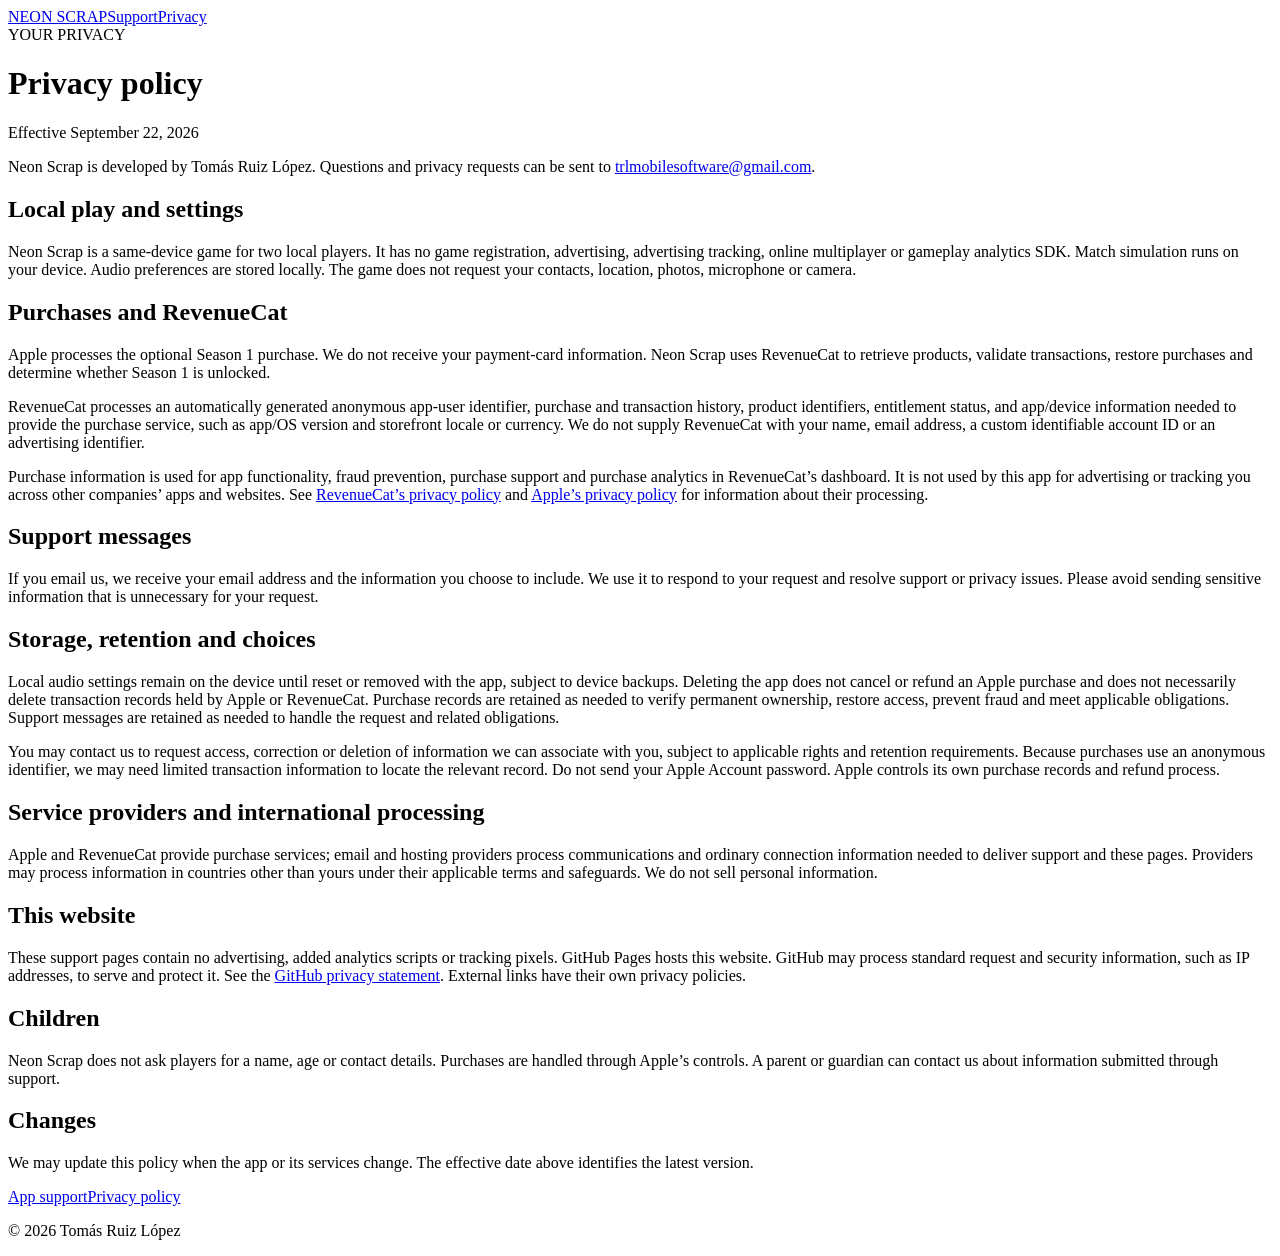
==== privacy/index.html @ a8b6b7b2 "Publish Neon Scrap landing, support and privacy pages" ====
<!doctype html><html lang="en"><head><meta charset="utf-8"><meta name="viewport" content="width=device-width,initial-scale=1"><title>Privacy policy · Neon Scrap</title><meta name="description" content="How Neon Scrap handles local settings and Apple/RevenueCat purchase information."><link rel="icon" href="/neon-scrap-site/icon.png"><link rel="stylesheet" href="/neon-scrap-site/style.css"></head><body><header><nav aria-label="Main navigation"><a class="brand" href="/neon-scrap-site/"><img src="/neon-scrap-site/icon.png" alt="">NEON SCRAP</a><a href="/neon-scrap-site/support/">Support</a><a href="/neon-scrap-site/privacy/">Privacy</a></nav></header><main><span class="stamp">YOUR PRIVACY</span><h1>Privacy policy</h1><p class="muted">Effective September 22, 2026</p><p>Neon Scrap is developed by Tomás Ruiz López. Questions and privacy requests can be sent to <a href="mailto:trlmobilesoftware@gmail.com?subject=Neon%20Scrap%20privacy">trlmobilesoftware@gmail.com</a>.</p><h2>Local play and settings</h2><p>Neon Scrap is a same-device game for two local players. It has no game registration, advertising, advertising tracking, online multiplayer or gameplay analytics SDK. Match simulation runs on your device. Audio preferences are stored locally. The game does not request your contacts, location, photos, microphone or camera.</p><h2>Purchases and RevenueCat</h2><p>Apple processes the optional Season 1 purchase. We do not receive your payment-card information. Neon Scrap uses RevenueCat to retrieve products, validate transactions, restore purchases and determine whether Season 1 is unlocked.</p><p>RevenueCat processes an automatically generated anonymous app-user identifier, purchase and transaction history, product identifiers, entitlement status, and app/device information needed to provide the purchase service, such as app/OS version and storefront locale or currency. We do not supply RevenueCat with your name, email address, a custom identifiable account ID or an advertising identifier.</p><p>Purchase information is used for app functionality, fraud prevention, purchase support and purchase analytics in RevenueCat’s dashboard. It is not used by this app for advertising or tracking you across other companies’ apps and websites. See <a href="https://www.revenuecat.com/privacy">RevenueCat’s privacy policy</a> and <a href="https://www.apple.com/legal/privacy/">Apple’s privacy policy</a> for information about their processing.</p><h2>Support messages</h2><p>If you email us, we receive your email address and the information you choose to include. We use it to respond to your request and resolve support or privacy issues. Please avoid sending sensitive information that is unnecessary for your request.</p><h2>Storage, retention and choices</h2><p>Local audio settings remain on the device until reset or removed with the app, subject to device backups. Deleting the app does not cancel or refund an Apple purchase and does not necessarily delete transaction records held by Apple or RevenueCat. Purchase records are retained as needed to verify permanent ownership, restore access, prevent fraud and meet applicable obligations. Support messages are retained as needed to handle the request and related obligations.</p><p>You may contact us to request access, correction or deletion of information we can associate with you, subject to applicable rights and retention requirements. Because purchases use an anonymous identifier, we may need limited transaction information to locate the relevant record. Do not send your Apple Account password. Apple controls its own purchase records and refund process.</p><h2>Service providers and international processing</h2><p>Apple and RevenueCat provide purchase services; email and hosting providers process communications and ordinary connection information needed to deliver support and these pages. Providers may process information in countries other than yours under their applicable terms and safeguards. We do not sell personal information.</p><h2>This website</h2><p>These support pages contain no advertising, added analytics scripts or tracking pixels. GitHub Pages hosts this website. GitHub may process standard request and security information, such as IP addresses, to serve and protect it. See the <a href="https://docs.github.com/en/site-policy/privacy-policies/github-general-privacy-statement">GitHub privacy statement</a>. External links have their own privacy policies.</p><h2>Children</h2><p>Neon Scrap does not ask players for a name, age or contact details. Purchases are handled through Apple’s controls. A parent or guardian can contact us about information submitted through support.</p><h2>Changes</h2><p>We may update this policy when the app or its services change. The effective date above identifies the latest version.</p></main><footer><a href="/neon-scrap-site/support/">App support</a><a href="/neon-scrap-site/privacy/">Privacy policy</a><p class="muted">© 2026 Tomás Ruiz López</p></footer></body></html>
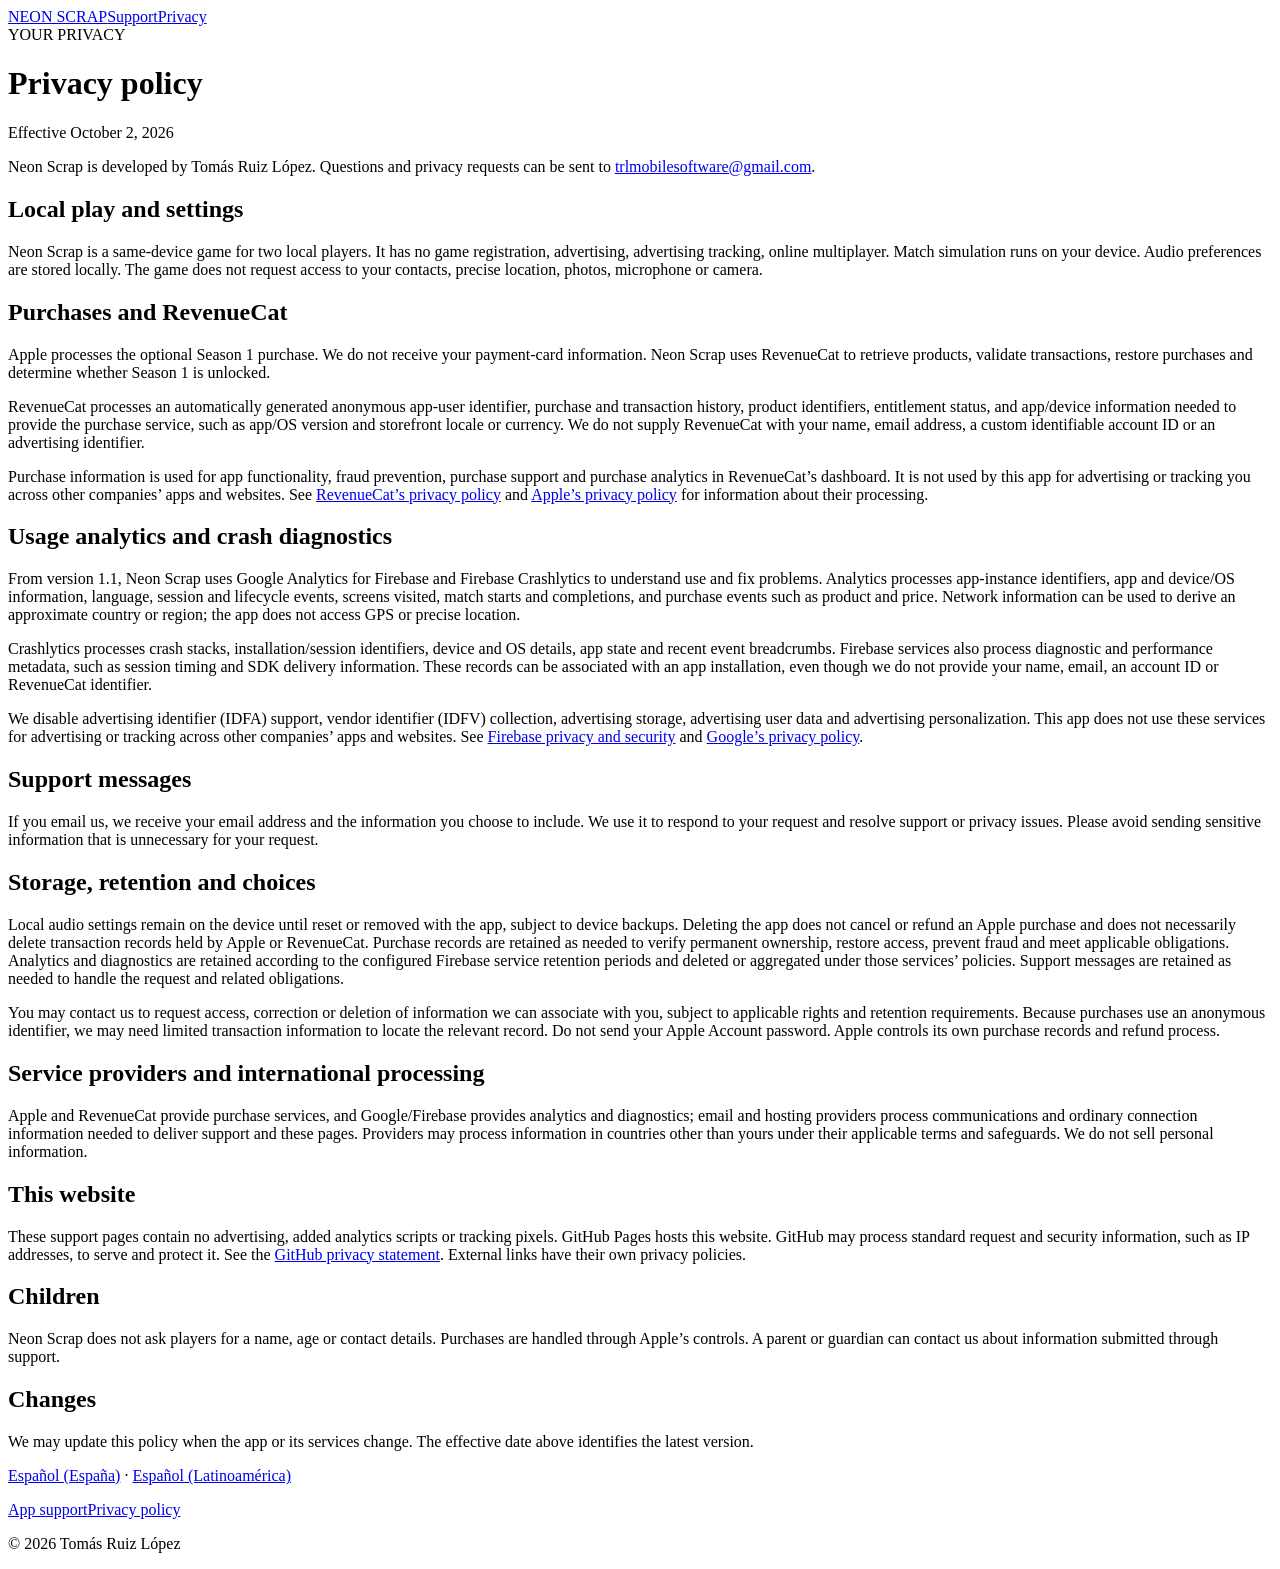
==== commit a0f0c1c6: "Localize support and privacy pages for Spanish release" ====
--- a/privacy/index.html
+++ b/privacy/index.html
@@ -1 +1 @@
-<!doctype html><html lang="en"><head><meta charset="utf-8"><meta name="viewport" content="width=device-width,initial-scale=1"><title>Privacy policy · Neon Scrap</title><meta name="description" content="How Neon Scrap handles local settings and Apple/RevenueCat purchase information."><link rel="icon" href="/neon-scrap-site/icon.png"><link rel="stylesheet" href="/neon-scrap-site/style.css"></head><body><header><nav aria-label="Main navigation"><a class="brand" href="/neon-scrap-site/"><img src="/neon-scrap-site/icon.png" alt="">NEON SCRAP</a><a href="/neon-scrap-site/support/">Support</a><a href="/neon-scrap-site/privacy/">Privacy</a></nav></header><main><span class="stamp">YOUR PRIVACY</span><h1>Privacy policy</h1><p class="muted">Effective September 22, 2026</p><p>Neon Scrap is developed by Tomás Ruiz López. Questions and privacy requests can be sent to <a href="mailto:trlmobilesoftware@gmail.com?subject=Neon%20Scrap%20privacy">trlmobilesoftware@gmail.com</a>.</p><h2>Local play and settings</h2><p>Neon Scrap is a same-device game for two local players. It has no game registration, advertising, advertising tracking, online multiplayer or gameplay analytics SDK. Match simulation runs on your device. Audio preferences are stored locally. The game does not request your contacts, location, photos, microphone or camera.</p><h2>Purchases and RevenueCat</h2><p>Apple processes the optional Season 1 purchase. We do not receive your payment-card information. Neon Scrap uses RevenueCat to retrieve products, validate transactions, restore purchases and determine whether Season 1 is unlocked.</p><p>RevenueCat processes an automatically generated anonymous app-user identifier, purchase and transaction history, product identifiers, entitlement status, and app/device information needed to provide the purchase service, such as app/OS version and storefront locale or currency. We do not supply RevenueCat with your name, email address, a custom identifiable account ID or an advertising identifier.</p><p>Purchase information is used for app functionality, fraud prevention, purchase support and purchase analytics in RevenueCat’s dashboard. It is not used by this app for advertising or tracking you across other companies’ apps and websites. See <a href="https://www.revenuecat.com/privacy">RevenueCat’s privacy policy</a> and <a href="https://www.apple.com/legal/privacy/">Apple’s privacy policy</a> for information about their processing.</p><h2>Support messages</h2><p>If you email us, we receive your email address and the information you choose to include. We use it to respond to your request and resolve support or privacy issues. Please avoid sending sensitive information that is unnecessary for your request.</p><h2>Storage, retention and choices</h2><p>Local audio settings remain on the device until reset or removed with the app, subject to device backups. Deleting the app does not cancel or refund an Apple purchase and does not necessarily delete transaction records held by Apple or RevenueCat. Purchase records are retained as needed to verify permanent ownership, restore access, prevent fraud and meet applicable obligations. Support messages are retained as needed to handle the request and related obligations.</p><p>You may contact us to request access, correction or deletion of information we can associate with you, subject to applicable rights and retention requirements. Because purchases use an anonymous identifier, we may need limited transaction information to locate the relevant record. Do not send your Apple Account password. Apple controls its own purchase records and refund process.</p><h2>Service providers and international processing</h2><p>Apple and RevenueCat provide purchase services; email and hosting providers process communications and ordinary connection information needed to deliver support and these pages. Providers may process information in countries other than yours under their applicable terms and safeguards. We do not sell personal information.</p><h2>This website</h2><p>These support pages contain no advertising, added analytics scripts or tracking pixels. GitHub Pages hosts this website. GitHub may process standard request and security information, such as IP addresses, to serve and protect it. See the <a href="https://docs.github.com/en/site-policy/privacy-policies/github-general-privacy-statement">GitHub privacy statement</a>. External links have their own privacy policies.</p><h2>Children</h2><p>Neon Scrap does not ask players for a name, age or contact details. Purchases are handled through Apple’s controls. A parent or guardian can contact us about information submitted through support.</p><h2>Changes</h2><p>We may update this policy when the app or its services change. The effective date above identifies the latest version.</p></main><footer><a href="/neon-scrap-site/support/">App support</a><a href="/neon-scrap-site/privacy/">Privacy policy</a><p class="muted">© 2026 Tomás Ruiz López</p></footer></body></html>+<!doctype html><html lang="en"><head><meta charset="utf-8"><meta name="viewport" content="width=device-width,initial-scale=1"><title>Privacy policy · Neon Scrap</title><meta name="description" content="How Neon Scrap handles purchases, usage analytics and crash diagnostics."><link rel="icon" href="/neon-scrap-site/icon.png"><link rel="stylesheet" href="/neon-scrap-site/style.css"></head><body><header><nav aria-label="Main navigation"><a class="brand" href="/neon-scrap-site/"><img src="/neon-scrap-site/icon.png" alt="">NEON SCRAP</a><a href="/neon-scrap-site/support/">Support</a><a href="/neon-scrap-site/privacy/">Privacy</a></nav></header><main><span class="stamp">YOUR PRIVACY</span><h1>Privacy policy</h1><p class="muted">Effective October 2, 2026</p><p>Neon Scrap is developed by Tomás Ruiz López. Questions and privacy requests can be sent to <a href="mailto:trlmobilesoftware@gmail.com?subject=Neon%20Scrap%20privacy">trlmobilesoftware@gmail.com</a>.</p><h2>Local play and settings</h2><p>Neon Scrap is a same-device game for two local players. It has no game registration, advertising, advertising tracking, online multiplayer. Match simulation runs on your device. Audio preferences are stored locally. The game does not request access to your contacts, precise location, photos, microphone or camera.</p><h2>Purchases and RevenueCat</h2><p>Apple processes the optional Season 1 purchase. We do not receive your payment-card information. Neon Scrap uses RevenueCat to retrieve products, validate transactions, restore purchases and determine whether Season 1 is unlocked.</p><p>RevenueCat processes an automatically generated anonymous app-user identifier, purchase and transaction history, product identifiers, entitlement status, and app/device information needed to provide the purchase service, such as app/OS version and storefront locale or currency. We do not supply RevenueCat with your name, email address, a custom identifiable account ID or an advertising identifier.</p><p>Purchase information is used for app functionality, fraud prevention, purchase support and purchase analytics in RevenueCat’s dashboard. It is not used by this app for advertising or tracking you across other companies’ apps and websites. See <a href="https://www.revenuecat.com/privacy">RevenueCat’s privacy policy</a> and <a href="https://www.apple.com/legal/privacy/">Apple’s privacy policy</a> for information about their processing.</p><h2>Usage analytics and crash diagnostics</h2><p>From version 1.1, Neon Scrap uses Google Analytics for Firebase and Firebase Crashlytics to understand use and fix problems. Analytics processes app-instance identifiers, app and device/OS information, language, session and lifecycle events, screens visited, match starts and completions, and purchase events such as product and price. Network information can be used to derive an approximate country or region; the app does not access GPS or precise location.</p><p>Crashlytics processes crash stacks, installation/session identifiers, device and OS details, app state and recent event breadcrumbs. Firebase services also process diagnostic and performance metadata, such as session timing and SDK delivery information. These records can be associated with an app installation, even though we do not provide your name, email, an account ID or RevenueCat identifier.</p><p>We disable advertising identifier (IDFA) support, vendor identifier (IDFV) collection, advertising storage, advertising user data and advertising personalization. This app does not use these services for advertising or tracking across other companies’ apps and websites. See <a href="https://firebase.google.com/support/privacy">Firebase privacy and security</a> and <a href="https://policies.google.com/privacy">Google’s privacy policy</a>.</p><h2>Support messages</h2><p>If you email us, we receive your email address and the information you choose to include. We use it to respond to your request and resolve support or privacy issues. Please avoid sending sensitive information that is unnecessary for your request.</p><h2>Storage, retention and choices</h2><p>Local audio settings remain on the device until reset or removed with the app, subject to device backups. Deleting the app does not cancel or refund an Apple purchase and does not necessarily delete transaction records held by Apple or RevenueCat. Purchase records are retained as needed to verify permanent ownership, restore access, prevent fraud and meet applicable obligations. Analytics and diagnostics are retained according to the configured Firebase service retention periods and deleted or aggregated under those services’ policies. Support messages are retained as needed to handle the request and related obligations.</p><p>You may contact us to request access, correction or deletion of information we can associate with you, subject to applicable rights and retention requirements. Because purchases use an anonymous identifier, we may need limited transaction information to locate the relevant record. Do not send your Apple Account password. Apple controls its own purchase records and refund process.</p><h2>Service providers and international processing</h2><p>Apple and RevenueCat provide purchase services, and Google/Firebase provides analytics and diagnostics; email and hosting providers process communications and ordinary connection information needed to deliver support and these pages. Providers may process information in countries other than yours under their applicable terms and safeguards. We do not sell personal information.</p><h2>This website</h2><p>These support pages contain no advertising, added analytics scripts or tracking pixels. GitHub Pages hosts this website. GitHub may process standard request and security information, such as IP addresses, to serve and protect it. See the <a href="https://docs.github.com/en/site-policy/privacy-policies/github-general-privacy-statement">GitHub privacy statement</a>. External links have their own privacy policies.</p><h2>Children</h2><p>Neon Scrap does not ask players for a name, age or contact details. Purchases are handled through Apple’s controls. A parent or guardian can contact us about information submitted through support.</p><h2>Changes</h2><p>We may update this policy when the app or its services change. The effective date above identifies the latest version.</p><p class="muted"><a href="/neon-scrap-site/es-ES/privacy/">Español (España)</a> · <a href="/neon-scrap-site/es-MX/privacy/">Español (Latinoamérica)</a></p></main><footer><a href="/neon-scrap-site/support/">App support</a><a href="/neon-scrap-site/privacy/">Privacy policy</a><p class="muted">© 2026 Tomás Ruiz López</p></footer></body></html>
